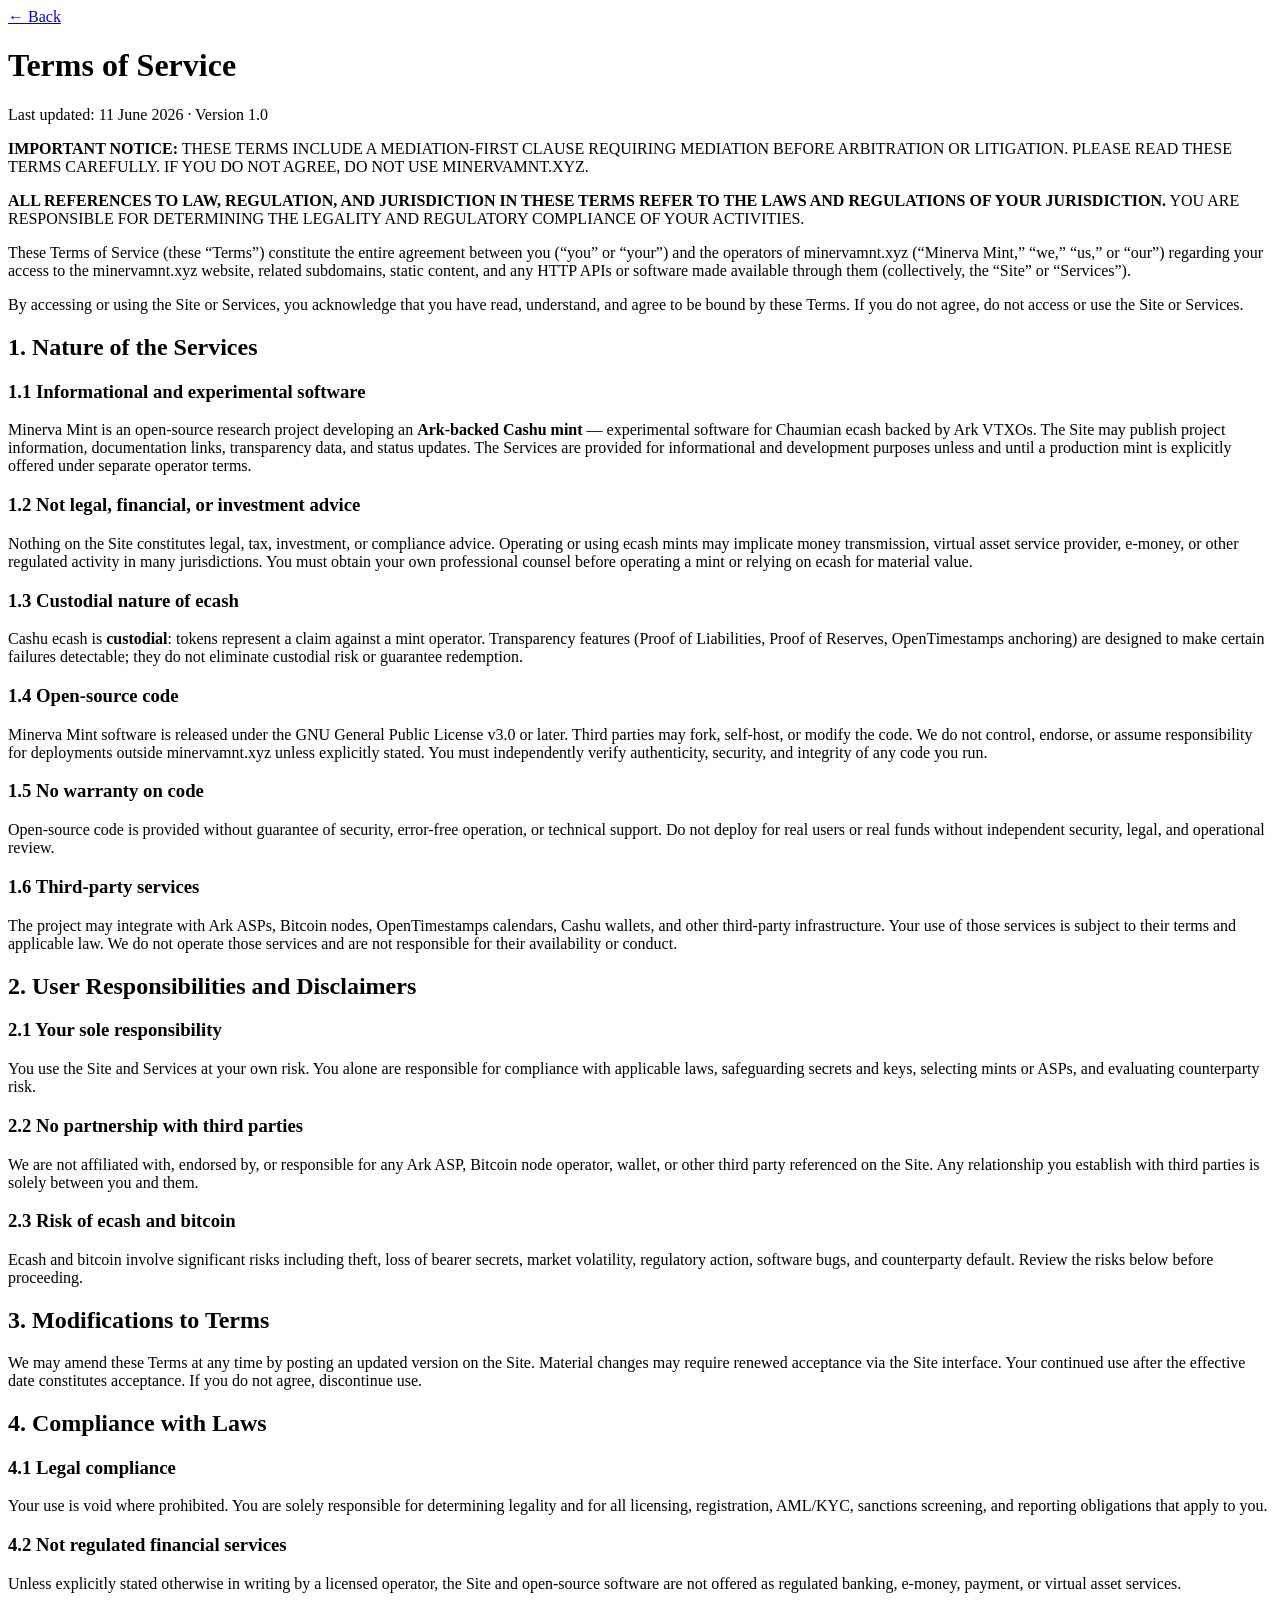
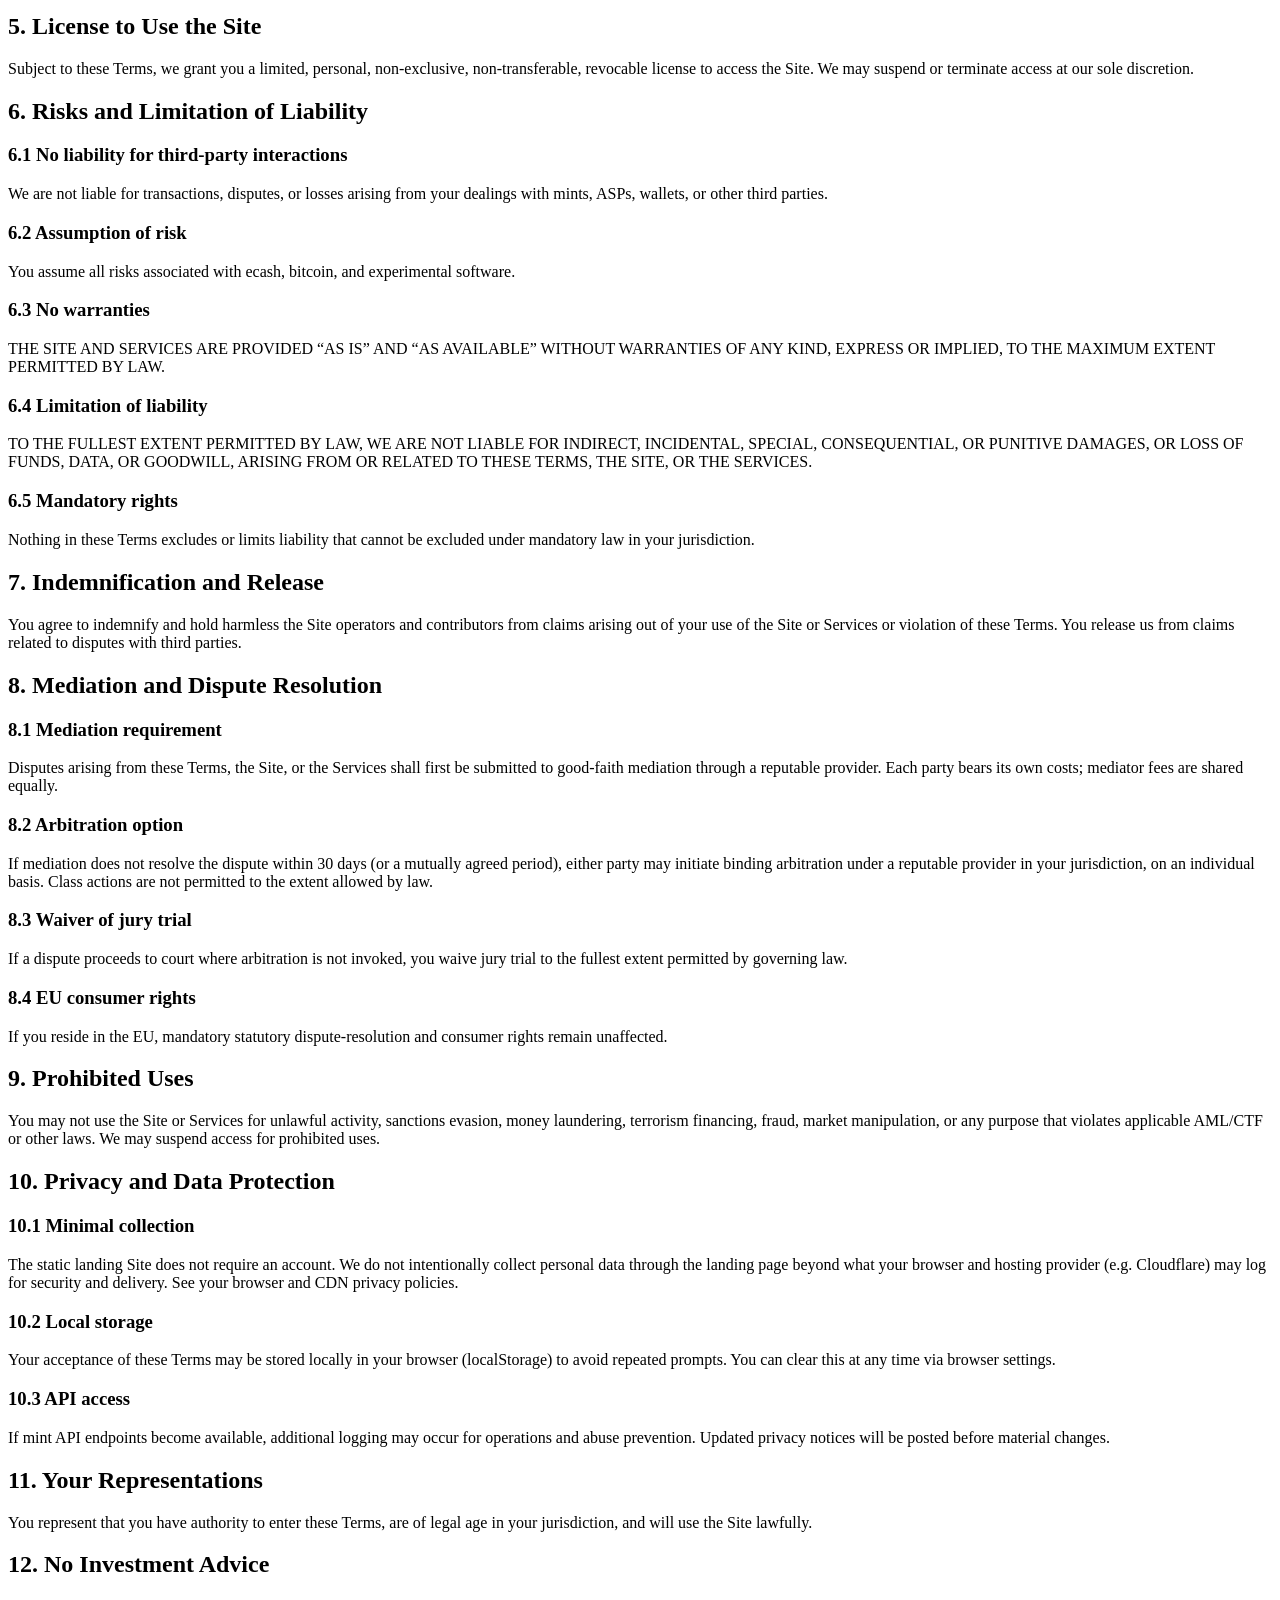
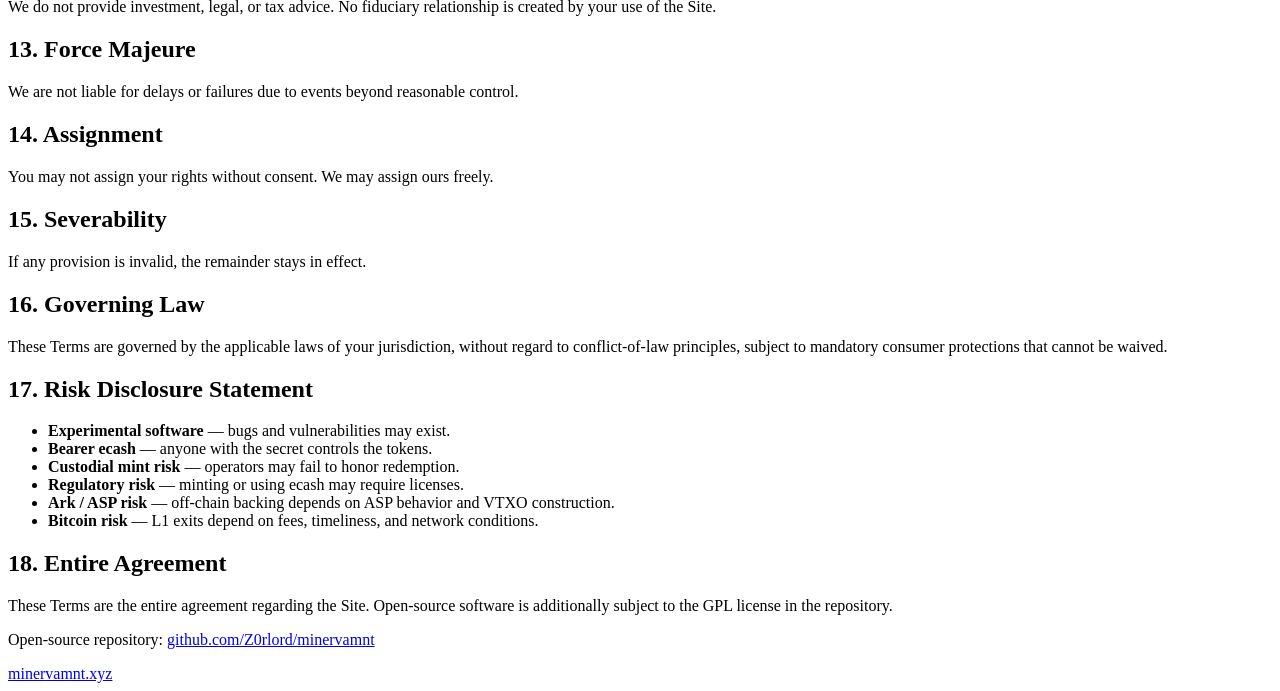
==== landing/terms.html @ 7e696f44 "Add Terms of Service gate and legal page to landing site. Require explicit ToS acceptance before vie" ====
<!DOCTYPE html>
<html lang="en">
<head>
  <meta charset="UTF-8">
  <meta name="viewport" content="width=device-width, initial-scale=1.0">
  <title>Terms of Service — Minerva Mint</title>
  <meta name="description" content="Terms of Service for minervamnt.xyz">
  <link rel="stylesheet" href="/styles.css">
</head>
<body>
  <div class="bg-grid" aria-hidden="true"></div>
  <div class="glow" aria-hidden="true"></div>

  <main class="page-main">
    <header class="page-header">
      <a href="/" class="back-link">← Back</a>
      <h1>Terms of Service</h1>
      <p class="meta">Last updated: 11 June 2026 · Version 1.0</p>
    </header>

    <article class="legal-doc">
      <p class="notice"><strong>IMPORTANT NOTICE:</strong> THESE TERMS INCLUDE A MEDIATION-FIRST CLAUSE REQUIRING MEDIATION BEFORE ARBITRATION OR LITIGATION. PLEASE READ THESE TERMS CAREFULLY. IF YOU DO NOT AGREE, DO NOT USE MINERVAMNT.XYZ.</p>

      <p class="notice"><strong>ALL REFERENCES TO LAW, REGULATION, AND JURISDICTION IN THESE TERMS REFER TO THE LAWS AND REGULATIONS OF YOUR JURISDICTION.</strong> YOU ARE RESPONSIBLE FOR DETERMINING THE LEGALITY AND REGULATORY COMPLIANCE OF YOUR ACTIVITIES.</p>

      <p>These Terms of Service (these &ldquo;Terms&rdquo;) constitute the entire agreement between you (&ldquo;you&rdquo; or &ldquo;your&rdquo;) and the operators of minervamnt.xyz (&ldquo;Minerva Mint,&rdquo; &ldquo;we,&rdquo; &ldquo;us,&rdquo; or &ldquo;our&rdquo;) regarding your access to the minervamnt.xyz website, related subdomains, static content, and any HTTP APIs or software made available through them (collectively, the &ldquo;Site&rdquo; or &ldquo;Services&rdquo;).</p>

      <p>By accessing or using the Site or Services, you acknowledge that you have read, understand, and agree to be bound by these Terms. If you do not agree, do not access or use the Site or Services.</p>

      <h2>1. Nature of the Services</h2>

      <h3>1.1 Informational and experimental software</h3>
      <p>Minerva Mint is an open-source research project developing an <strong>Ark-backed Cashu mint</strong> — experimental software for Chaumian ecash backed by Ark VTXOs. The Site may publish project information, documentation links, transparency data, and status updates. The Services are provided for informational and development purposes unless and until a production mint is explicitly offered under separate operator terms.</p>

      <h3>1.2 Not legal, financial, or investment advice</h3>
      <p>Nothing on the Site constitutes legal, tax, investment, or compliance advice. Operating or using ecash mints may implicate money transmission, virtual asset service provider, e-money, or other regulated activity in many jurisdictions. You must obtain your own professional counsel before operating a mint or relying on ecash for material value.</p>

      <h3>1.3 Custodial nature of ecash</h3>
      <p>Cashu ecash is <strong>custodial</strong>: tokens represent a claim against a mint operator. Transparency features (Proof of Liabilities, Proof of Reserves, OpenTimestamps anchoring) are designed to make certain failures detectable; they do not eliminate custodial risk or guarantee redemption.</p>

      <h3>1.4 Open-source code</h3>
      <p>Minerva Mint software is released under the GNU General Public License v3.0 or later. Third parties may fork, self-host, or modify the code. We do not control, endorse, or assume responsibility for deployments outside minervamnt.xyz unless explicitly stated. You must independently verify authenticity, security, and integrity of any code you run.</p>

      <h3>1.5 No warranty on code</h3>
      <p>Open-source code is provided without guarantee of security, error-free operation, or technical support. Do not deploy for real users or real funds without independent security, legal, and operational review.</p>

      <h3>1.6 Third-party services</h3>
      <p>The project may integrate with Ark ASPs, Bitcoin nodes, OpenTimestamps calendars, Cashu wallets, and other third-party infrastructure. Your use of those services is subject to their terms and applicable law. We do not operate those services and are not responsible for their availability or conduct.</p>

      <h2>2. User Responsibilities and Disclaimers</h2>

      <h3>2.1 Your sole responsibility</h3>
      <p>You use the Site and Services at your own risk. You alone are responsible for compliance with applicable laws, safeguarding secrets and keys, selecting mints or ASPs, and evaluating counterparty risk.</p>

      <h3>2.2 No partnership with third parties</h3>
      <p>We are not affiliated with, endorsed by, or responsible for any Ark ASP, Bitcoin node operator, wallet, or other third party referenced on the Site. Any relationship you establish with third parties is solely between you and them.</p>

      <h3>2.3 Risk of ecash and bitcoin</h3>
      <p>Ecash and bitcoin involve significant risks including theft, loss of bearer secrets, market volatility, regulatory action, software bugs, and counterparty default. Review the risks below before proceeding.</p>

      <h2>3. Modifications to Terms</h2>
      <p>We may amend these Terms at any time by posting an updated version on the Site. Material changes may require renewed acceptance via the Site interface. Your continued use after the effective date constitutes acceptance. If you do not agree, discontinue use.</p>

      <h2>4. Compliance with Laws</h2>

      <h3>4.1 Legal compliance</h3>
      <p>Your use is void where prohibited. You are solely responsible for determining legality and for all licensing, registration, AML/KYC, sanctions screening, and reporting obligations that apply to you.</p>

      <h3>4.2 Not regulated financial services</h3>
      <p>Unless explicitly stated otherwise in writing by a licensed operator, the Site and open-source software are not offered as regulated banking, e-money, payment, or virtual asset services.</p>

      <h2>5. License to Use the Site</h2>
      <p>Subject to these Terms, we grant you a limited, personal, non-exclusive, non-transferable, revocable license to access the Site. We may suspend or terminate access at our sole discretion.</p>

      <h2>6. Risks and Limitation of Liability</h2>

      <h3>6.1 No liability for third-party interactions</h3>
      <p>We are not liable for transactions, disputes, or losses arising from your dealings with mints, ASPs, wallets, or other third parties.</p>

      <h3>6.2 Assumption of risk</h3>
      <p>You assume all risks associated with ecash, bitcoin, and experimental software.</p>

      <h3>6.3 No warranties</h3>
      <p>THE SITE AND SERVICES ARE PROVIDED &ldquo;AS IS&rdquo; AND &ldquo;AS AVAILABLE&rdquo; WITHOUT WARRANTIES OF ANY KIND, EXPRESS OR IMPLIED, TO THE MAXIMUM EXTENT PERMITTED BY LAW.</p>

      <h3>6.4 Limitation of liability</h3>
      <p>TO THE FULLEST EXTENT PERMITTED BY LAW, WE ARE NOT LIABLE FOR INDIRECT, INCIDENTAL, SPECIAL, CONSEQUENTIAL, OR PUNITIVE DAMAGES, OR LOSS OF FUNDS, DATA, OR GOODWILL, ARISING FROM OR RELATED TO THESE TERMS, THE SITE, OR THE SERVICES.</p>

      <h3>6.5 Mandatory rights</h3>
      <p>Nothing in these Terms excludes or limits liability that cannot be excluded under mandatory law in your jurisdiction.</p>

      <h2>7. Indemnification and Release</h2>
      <p>You agree to indemnify and hold harmless the Site operators and contributors from claims arising out of your use of the Site or Services or violation of these Terms. You release us from claims related to disputes with third parties.</p>

      <h2>8. Mediation and Dispute Resolution</h2>

      <h3>8.1 Mediation requirement</h3>
      <p>Disputes arising from these Terms, the Site, or the Services shall first be submitted to good-faith mediation through a reputable provider. Each party bears its own costs; mediator fees are shared equally.</p>

      <h3>8.2 Arbitration option</h3>
      <p>If mediation does not resolve the dispute within 30 days (or a mutually agreed period), either party may initiate binding arbitration under a reputable provider in your jurisdiction, on an individual basis. Class actions are not permitted to the extent allowed by law.</p>

      <h3>8.3 Waiver of jury trial</h3>
      <p>If a dispute proceeds to court where arbitration is not invoked, you waive jury trial to the fullest extent permitted by governing law.</p>

      <h3>8.4 EU consumer rights</h3>
      <p>If you reside in the EU, mandatory statutory dispute-resolution and consumer rights remain unaffected.</p>

      <h2>9. Prohibited Uses</h2>
      <p>You may not use the Site or Services for unlawful activity, sanctions evasion, money laundering, terrorism financing, fraud, market manipulation, or any purpose that violates applicable AML/CTF or other laws. We may suspend access for prohibited uses.</p>

      <h2>10. Privacy and Data Protection</h2>

      <h3>10.1 Minimal collection</h3>
      <p>The static landing Site does not require an account. We do not intentionally collect personal data through the landing page beyond what your browser and hosting provider (e.g. Cloudflare) may log for security and delivery. See your browser and CDN privacy policies.</p>

      <h3>10.2 Local storage</h3>
      <p>Your acceptance of these Terms may be stored locally in your browser (localStorage) to avoid repeated prompts. You can clear this at any time via browser settings.</p>

      <h3>10.3 API access</h3>
      <p>If mint API endpoints become available, additional logging may occur for operations and abuse prevention. Updated privacy notices will be posted before material changes.</p>

      <h2>11. Your Representations</h2>
      <p>You represent that you have authority to enter these Terms, are of legal age in your jurisdiction, and will use the Site lawfully.</p>

      <h2>12. No Investment Advice</h2>
      <p>We do not provide investment, legal, or tax advice. No fiduciary relationship is created by your use of the Site.</p>

      <h2>13. Force Majeure</h2>
      <p>We are not liable for delays or failures due to events beyond reasonable control.</p>

      <h2>14. Assignment</h2>
      <p>You may not assign your rights without consent. We may assign ours freely.</p>

      <h2>15. Severability</h2>
      <p>If any provision is invalid, the remainder stays in effect.</p>

      <h2>16. Governing Law</h2>
      <p>These Terms are governed by the applicable laws of your jurisdiction, without regard to conflict-of-law principles, subject to mandatory consumer protections that cannot be waived.</p>

      <h2>17. Risk Disclosure Statement</h2>
      <ul>
        <li><strong>Experimental software</strong> — bugs and vulnerabilities may exist.</li>
        <li><strong>Bearer ecash</strong> — anyone with the secret controls the tokens.</li>
        <li><strong>Custodial mint risk</strong> — operators may fail to honor redemption.</li>
        <li><strong>Regulatory risk</strong> — minting or using ecash may require licenses.</li>
        <li><strong>Ark / ASP risk</strong> — off-chain backing depends on ASP behavior and VTXO construction.</li>
        <li><strong>Bitcoin risk</strong> — L1 exits depend on fees, timeliness, and network conditions.</li>
      </ul>

      <h2>18. Entire Agreement</h2>
      <p>These Terms are the entire agreement regarding the Site. Open-source software is additionally subject to the GPL license in the repository.</p>

      <p class="meta">Open-source repository: <a href="https://github.com/Z0rlord/minervamnt" rel="noopener noreferrer">github.com/Z0rlord/minervamnt</a></p>
    </article>

    <footer class="site-footer">
      <a href="/">minervamnt.xyz</a>
    </footer>
  </main>
</body>
</html>
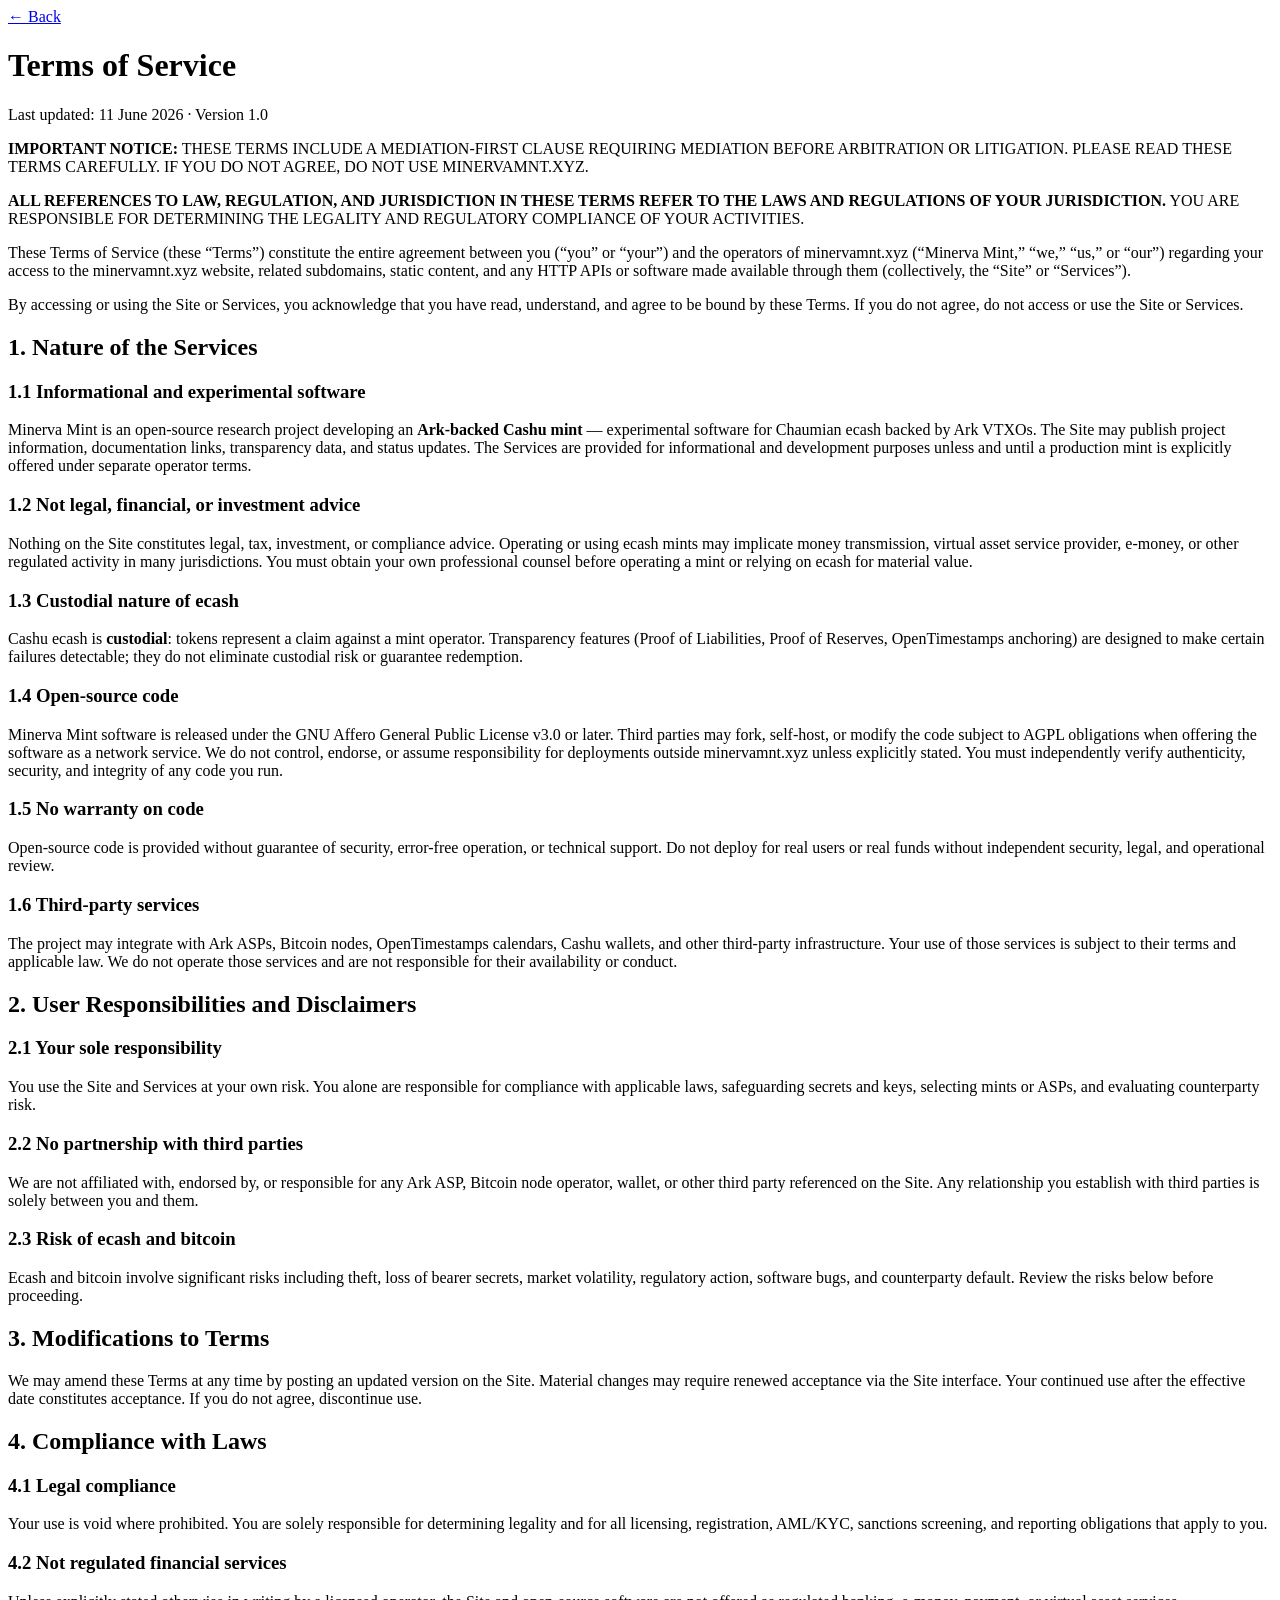
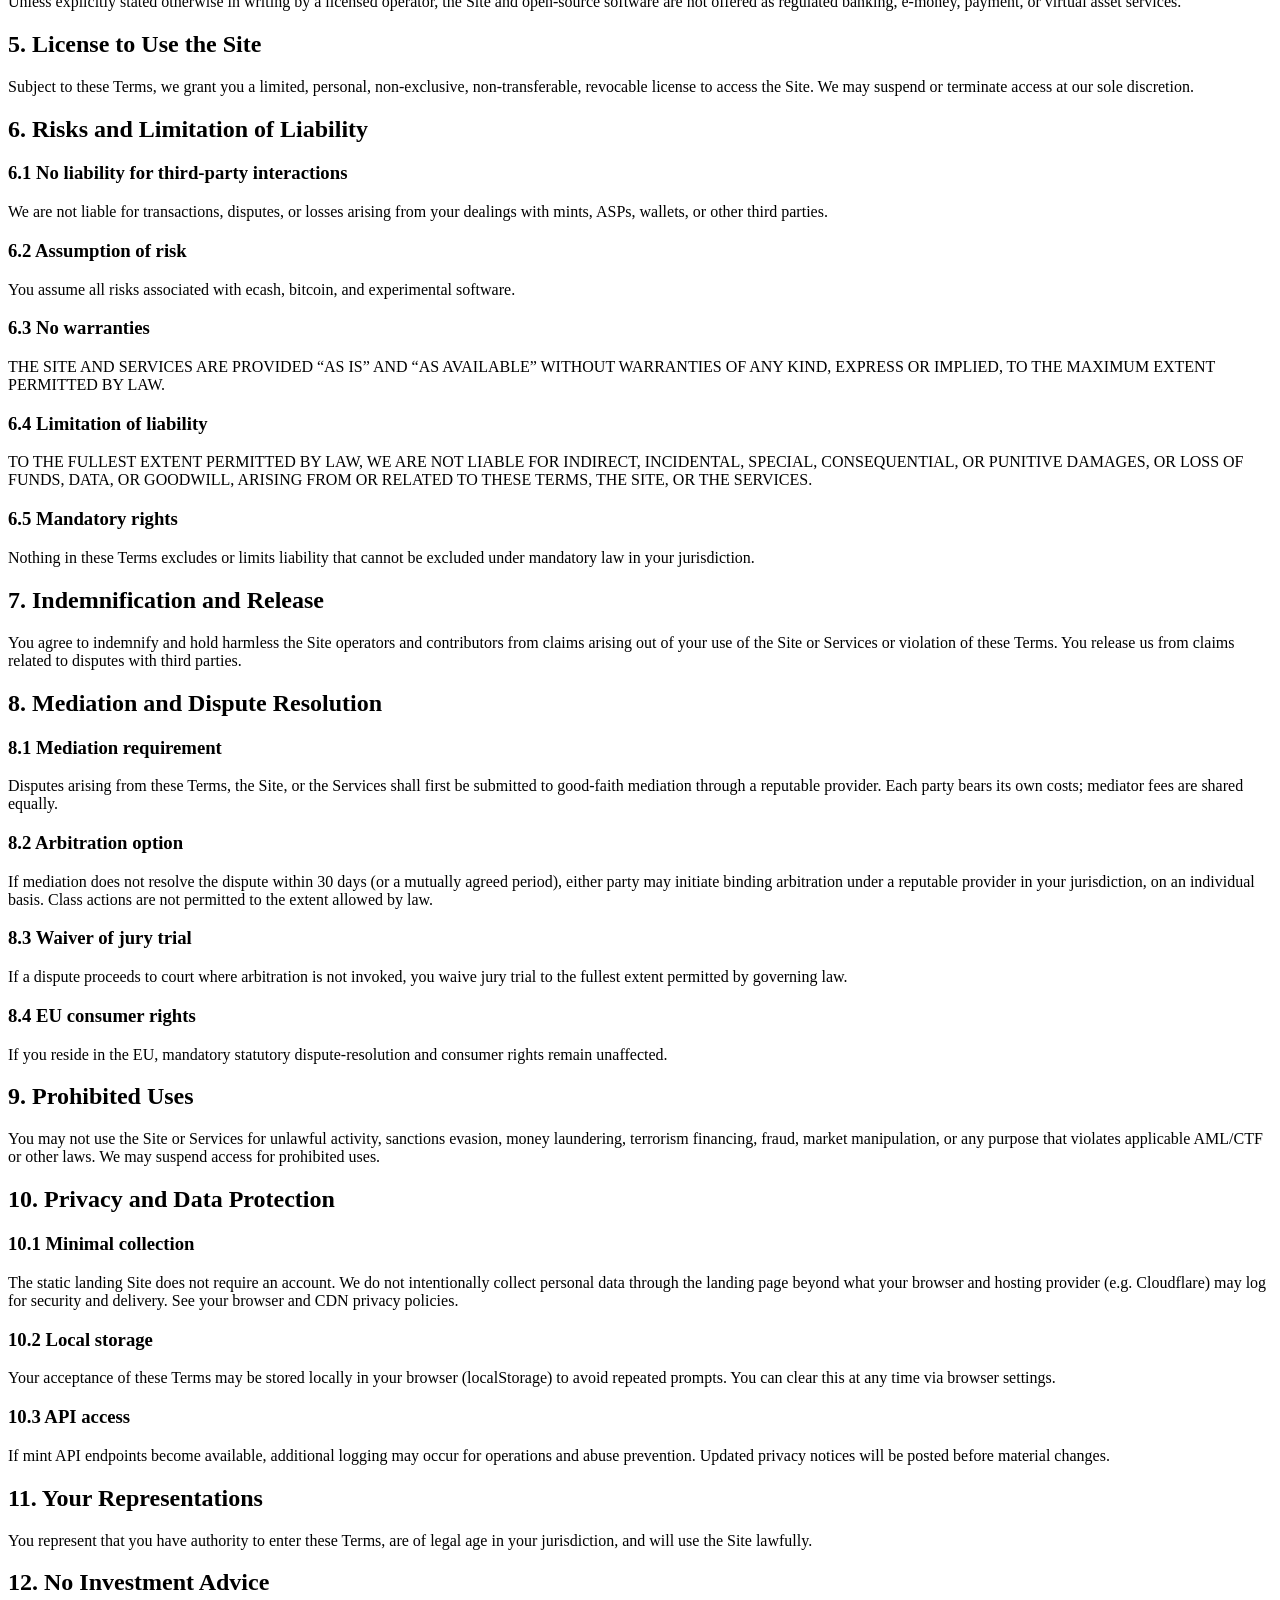
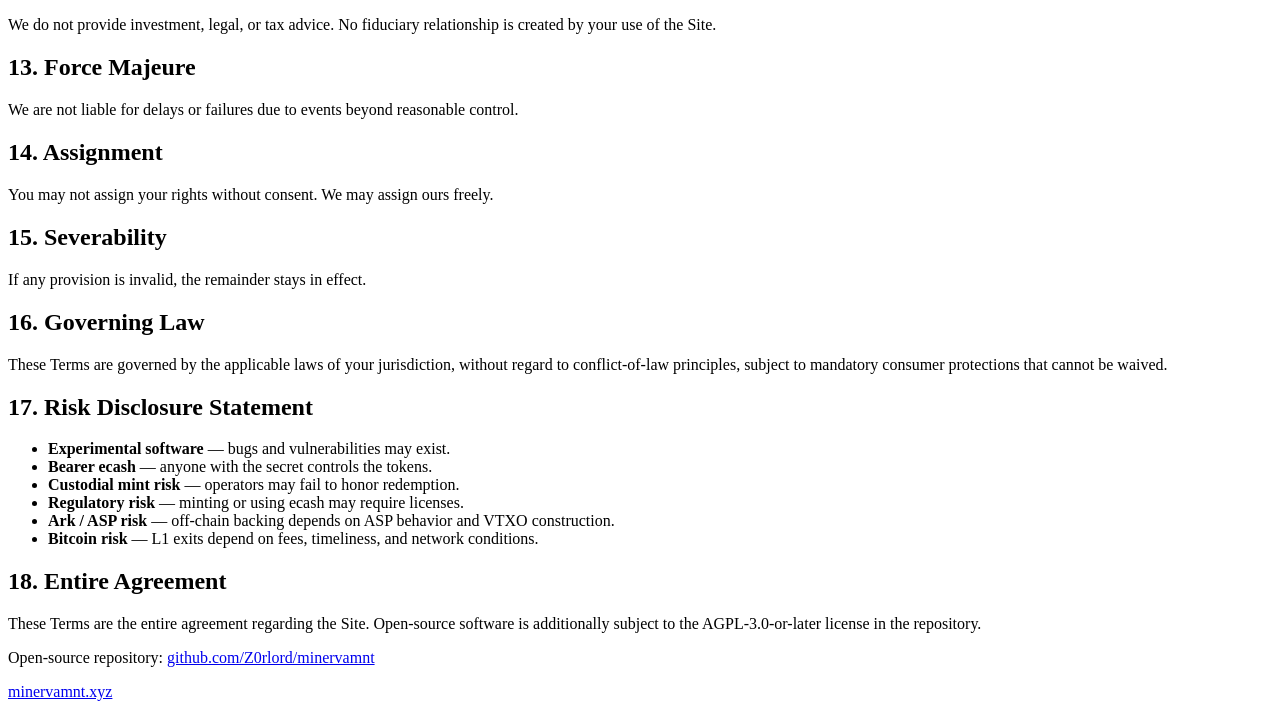
==== commit 288c74b8: "Relicense under AGPL-3.0-or-later for network copyleft." ====
--- a/landing/terms.html
+++ b/landing/terms.html
@@ -39,7 +39,7 @@
       <p>Cashu ecash is <strong>custodial</strong>: tokens represent a claim against a mint operator. Transparency features (Proof of Liabilities, Proof of Reserves, OpenTimestamps anchoring) are designed to make certain failures detectable; they do not eliminate custodial risk or guarantee redemption.</p>
 
       <h3>1.4 Open-source code</h3>
-      <p>Minerva Mint software is released under the GNU General Public License v3.0 or later. Third parties may fork, self-host, or modify the code. We do not control, endorse, or assume responsibility for deployments outside minervamnt.xyz unless explicitly stated. You must independently verify authenticity, security, and integrity of any code you run.</p>
+      <p>Minerva Mint software is released under the GNU Affero General Public License v3.0 or later. Third parties may fork, self-host, or modify the code subject to AGPL obligations when offering the software as a network service. We do not control, endorse, or assume responsibility for deployments outside minervamnt.xyz unless explicitly stated. You must independently verify authenticity, security, and integrity of any code you run.</p>
 
       <h3>1.5 No warranty on code</h3>
       <p>Open-source code is provided without guarantee of security, error-free operation, or technical support. Do not deploy for real users or real funds without independent security, legal, and operational review.</p>
@@ -149,7 +149,7 @@
       </ul>
 
       <h2>18. Entire Agreement</h2>
-      <p>These Terms are the entire agreement regarding the Site. Open-source software is additionally subject to the GPL license in the repository.</p>
+      <p>These Terms are the entire agreement regarding the Site. Open-source software is additionally subject to the AGPL-3.0-or-later license in the repository.</p>
 
       <p class="meta">Open-source repository: <a href="https://github.com/Z0rlord/minervamnt" rel="noopener noreferrer">github.com/Z0rlord/minervamnt</a></p>
     </article>
